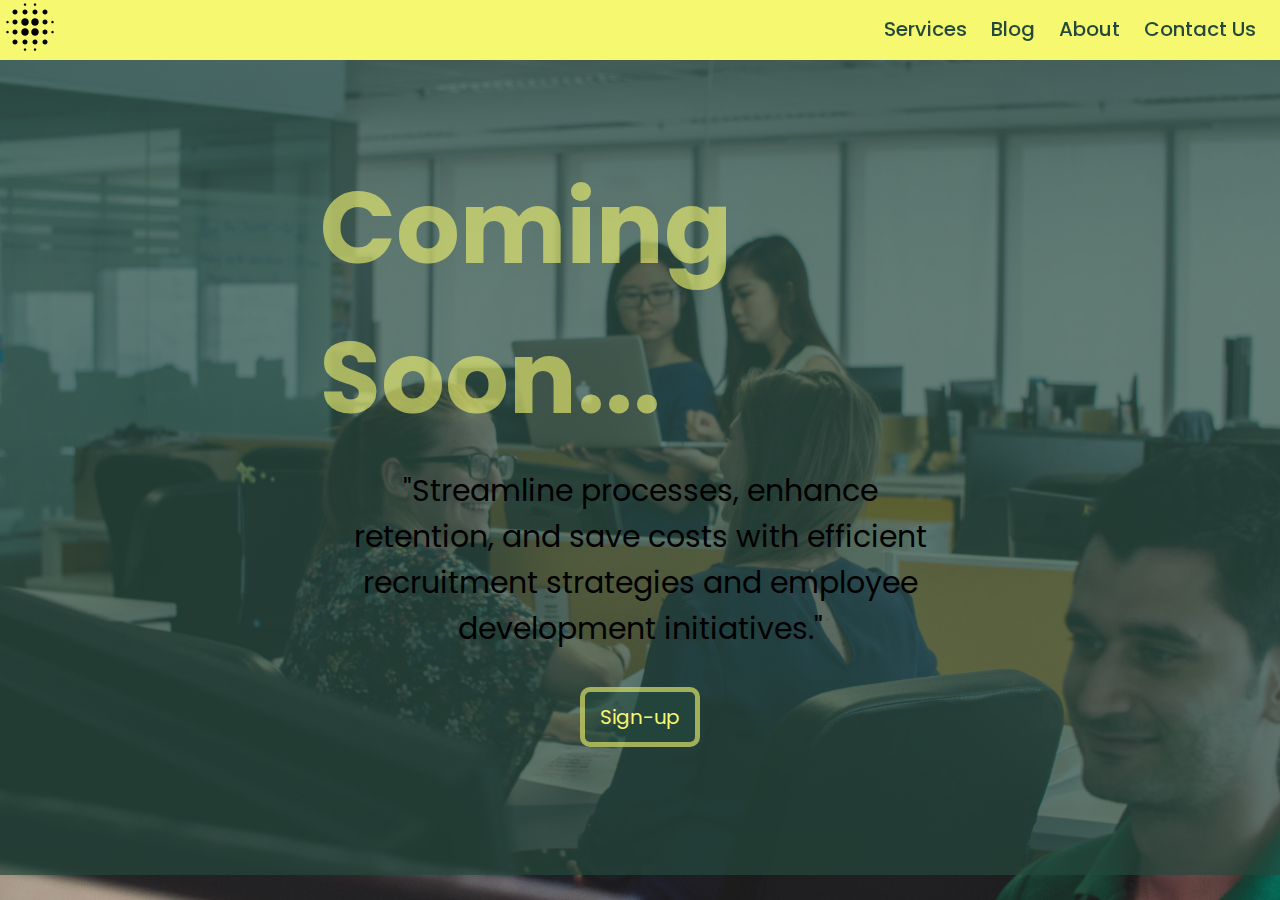
==== green.html @ b314d59e "color widget fix" ====
<!DOCTYPE html>
<html lang="en">
  <head>
    <meta charset="UTF-8" />
    <meta name="viewport" content="width=device-width, initial-scale=1.0" />
    <title>Green-Page</title>
    <link rel="stylesheet" href="green.css" />
    <link rel="preconnect" href="https://fonts.gstatic.com" crossorigin />
    <link
      href="https://fonts.googleapis.com/css2?family=Poppins:wght@100;300;400;500&display=swap"
      rel="stylesheet"
    />
  </head>
  <body>
    <header class="menu__wrapper">
      <div class="menu__bar">
        <a href="#" title="Logo">
          <svg
            xmlns="http://www.w3.org/2000/svg"
            height="60"
            viewBox="0 -960 960 960"
            width="60"
            color="white"
          >
            <path
              d="M120-380q-8 0-14-6t-6-14q0-8 6-14t14-6q8 0 14 6t6 14q0 8-6 14t-14 6Zm0-160q-8 0-14-6t-6-14q0-8 6-14t14-6q8 0 14 6t6 14q0 8-6 14t-14 6Zm120 340q-17 0-28.5-11.5T200-240q0-17 11.5-28.5T240-280q17 0 28.5 11.5T280-240q0 17-11.5 28.5T240-200Zm0-160q-17 0-28.5-11.5T200-400q0-17 11.5-28.5T240-440q17 0 28.5 11.5T280-400q0 17-11.5 28.5T240-360Zm0-160q-17 0-28.5-11.5T200-560q0-17 11.5-28.5T240-600q17 0 28.5 11.5T280-560q0 17-11.5 28.5T240-520Zm0-160q-17 0-28.5-11.5T200-720q0-17 11.5-28.5T240-760q17 0 28.5 11.5T280-720q0 17-11.5 28.5T240-680Zm160 340q-25 0-42.5-17.5T340-400q0-25 17.5-42.5T400-460q25 0 42.5 17.5T460-400q0 25-17.5 42.5T400-340Zm0-160q-25 0-42.5-17.5T340-560q0-25 17.5-42.5T400-620q25 0 42.5 17.5T460-560q0 25-17.5 42.5T400-500Zm0 300q-17 0-28.5-11.5T360-240q0-17 11.5-28.5T400-280q17 0 28.5 11.5T440-240q0 17-11.5 28.5T400-200Zm0-480q-17 0-28.5-11.5T360-720q0-17 11.5-28.5T400-760q17 0 28.5 11.5T440-720q0 17-11.5 28.5T400-680Zm0 580q-8 0-14-6t-6-14q0-8 6-14t14-6q8 0 14 6t6 14q0 8-6 14t-14 6Zm0-720q-8 0-14-6t-6-14q0-8 6-14t14-6q8 0 14 6t6 14q0 8-6 14t-14 6Zm160 480q-25 0-42.5-17.5T500-400q0-25 17.5-42.5T560-460q25 0 42.5 17.5T620-400q0 25-17.5 42.5T560-340Zm0-160q-25 0-42.5-17.5T500-560q0-25 17.5-42.5T560-620q25 0 42.5 17.5T620-560q0 25-17.5 42.5T560-500Zm0 300q-17 0-28.5-11.5T520-240q0-17 11.5-28.5T560-280q17 0 28.5 11.5T600-240q0 17-11.5 28.5T560-200Zm0-480q-17 0-28.5-11.5T520-720q0-17 11.5-28.5T560-760q17 0 28.5 11.5T600-720q0 17-11.5 28.5T560-680Zm0 580q-8 0-14-6t-6-14q0-8 6-14t14-6q8 0 14 6t6 14q0 8-6 14t-14 6Zm0-720q-8 0-14-6t-6-14q0-8 6-14t14-6q8 0 14 6t6 14q0 8-6 14t-14 6Zm160 620q-17 0-28.5-11.5T680-240q0-17 11.5-28.5T720-280q17 0 28.5 11.5T760-240q0 17-11.5 28.5T720-200Zm0-160q-17 0-28.5-11.5T680-400q0-17 11.5-28.5T720-440q17 0 28.5 11.5T760-400q0 17-11.5 28.5T720-360Zm0-160q-17 0-28.5-11.5T680-560q0-17 11.5-28.5T720-600q17 0 28.5 11.5T760-560q0 17-11.5 28.5T720-520Zm0-160q-17 0-28.5-11.5T680-720q0-17 11.5-28.5T720-760q17 0 28.5 11.5T760-720q0 17-11.5 28.5T720-680Zm120 300q-8 0-14-6t-6-14q0-8 6-14t14-6q8 0 14 6t6 14q0 8-6 14t-14 6Zm0-160q-8 0-14-6t-6-14q0-8 6-14t14-6q8 0 14 6t6 14q0 8-6 14t-14 6Z"
            />
          </svg>
        </a>
        <img
          class="menu-icon"
          src="burger-menu.svg"
          title="Burger Menu"
          alt="Burger Menu"
          onclick="toggleMenu(this)"
        />
        <ul class="navigation">
          <li>
            <a href="#services" title="Services"> Services </a>
          </li>
          <li>
            <a href="#blog" title="Blog"> Blog </a>
          </li>
          <li>
            <a href="#about" title="About"> About </a>
          </li>
          <li>
            <a href="#contact-us" title="Contact Us"> Contact Us </a>
          </li>
        </ul>
      </div>
    </header>
    <br />
    <div class="green-body">
      <div class="green-body-texts">
        <h1>Coming Soon...</h1>
        <p>
          "Streamline processes, enhance retention, and save costs with
          efficient recruitment strategies and employee development
          initiatives."
        </p>
        <button onclick="location.href='index.html'">Sign-up</button>
      </div>
    </div>
    <script src="orange.js"></script>
  </body>
</html>
---- green.css ----
:root {
  --primary: #DD946F ;
  --primary-hover: #CD7D7C;                
  --background: rgb(246, 248, 111);
  --navbar-height: 60px;
}

* {
  margin: 0;
  padding: 0;
  box-sizing: border-box;
  font-family: Poppins;
  
}

body {
  background-image: url(src/mimi-thian--VHQ0cw2euA-unsplash.jpg);
  background-size: cover;
  background-repeat: repeat;
}

.menu__wrapper {
  display: flex;
  position: fixed;
  flex-direction: row;
  z-index: 2;   
}

/* .background {
  display: flex;
  width: 100%;
  height: 100vh;
  opacity: 1;
  z-index: 1;
  background-size: cover;
  background-repeat: repeat;
} */



.menu__bar {
  margin-top: 0;
  margin-bottom: 0;
  position: fixed;
  width: 100%;
  display: flex;
  justify-content: space-between;
  align-items: center;
  flex-direction: row;
  padding-right: 24px;
  gap: 32px;
  background-color: rgb(246, 248, 111);
  height: 60px;
  /* opacity: 0.9; */
}

.menu-icon {
  cursor: pointer;
  display: flex;
  height: 32px;
  width: 32px;
}

.navigation {    
  display: flex;
  flex-direction: row;
  list-style-type: none;
  align-items: center;
  gap: 24px;
  padding: 0px;
  background-color: var(--background);
}

.logo {
  margin-left: 16px;
  width: 32px;
  height: 32px;
  cursor: pointer;
}
                  
.navigation > li {
display: flex;
position: relative;
cursor: pointer;
font-size: 1.25rem;
}

.navigation > li > a {
  color: rgb(35, 73, 61);
  border-bottom: 2px solid transparent;
  transition: all 0.3s ease;
  text-decoration: none;
  font-weight: 500;
  background-image: linear-gradient(
      to right,
      var(--primary-hover),
      var(--primary-hover) 50%,
      rgb(35, 73, 61) 50%
  );
  background-size: 200% 100%;
  background-position: -100%;
  display: inline-block;
  padding: 3px 0;
  position: relative;
  -webkit-background-clip: text;
  -webkit-text-fill-color: transparent;
  transition: all 0.2s ease-in-out;
}

.navigation > li > a:before {
  content: '';
  background: var(--primary-hover);
  display: block;
  position: absolute;
  bottom: -2px;
  left: 0;
  width: 0;
  height: 2px;
  transition: all 0.2s ease-in-out;
}

.navigation > li > a:hover {
  background-position: 0;
}
/*  hover effect inspired by 
  https://codepen.io/team/css-tricks/pen/OJOXWPp
*/

.navigation > li > a:hover::before{
  width: 100%;
}

@media (min-width: 600px) {
  .menu-icon {
      display: none;
  }
}

@media (max-width: 600px) {
  
  .navigation {
      display: none;
  }

  .menu-icon {
      display: block;
  }

  .navigation--mobile {
      top: var(--navbar-height);
      position: absolute;
      right: 0px;
      display: flex;
      padding: 80px 60px;
      min-height: 100%;
      background-color: var(--background);       
      gap: 8px;
      flex-direction: column;
      align-items: flex-start;
      opacity: 0.95;
      animation: fadein 0.3s forwards;
  }

  


  @keyframes fadein {
      0% {
          opacity: 0;
          width: 0;
          height: 0;
      }
      100% {
          opacity: 1;
          width: 100%;
          height: calc(100vh - var(--navbar-height));
      }
  }

  .navigation--mobile--fadeout {
      animation: fadeout 300ms forwards;
  }

  @keyframes fadeout {
      0% {
          opacity: 1;
          width: 100%;
          height: calc(100vh - var(--navbar-height));
      }
      100% {
          opacity: 0;
          width: 0;
          height: 0;
      }
  }

}

@media (max-width: 450px) {
  
  .navigation {
      display: none;
  }

  .menu-icon {
      display: block;
  }

  .navigation--mobile {
      top: var(--navbar-height);
      position: absolute;
      right: 0px;
      display: flex;
      padding: 80px 60px;
      min-height: 100%;
      background-color: var(--background);       
      gap: 8px;
      flex-direction: column;
      align-items: flex-start;
      opacity: 0.95;
      animation: fadein 0.3s forwards;
  }

  


  @keyframes fadein {
      0% {
          opacity: 0;
          width: 0;
          height: 0;
      }
      100% {
          opacity: 1;
          width: 100%;
          height: calc(100vh - var(--navbar-height));
      }
  }

  .navigation--mobile--fadeout {
      animation: fadeout 300ms forwards;
  }

  @keyframes fadeout {
      0% {
          opacity: 1;
          width: 100%;
          height: calc(100vh - var(--navbar-height));
      }
      100% {
          opacity: 0;
          width: 0;
          height: 0;
      }
  }

}

.green-body {
  display: flex;
  justify-content: center;
  align-items: center;
  width: 100%;
  height: 850px;
  background-color: rgb(35, 73, 61, 0.7);
}

.green-body-texts {
  display: flex;
  flex-direction: column;
  align-items: center;
  width: 50%;
}


.green-body-texts h1 {
  font-size: 100px;
  color: rgb(246, 248, 111, 0.6);
}

.green-body-texts p {
  font-size: 30px;
  text-align: center;
  padding: 15px;
}

.green-body-texts button {
  margin-top: 20px;
  padding: 10px;
  width: 120px;
  border-radius: 10px;
  font-size: 20px;
  background-color: rgb(35, 73, 61, 0.6);
  color: rgb(246, 248, 111);
  border: 5px solid rgb(246, 248, 111, 0.6);
}

.green-body-texts button:hover {
  background-color: rgb(246, 248, 111);
  color: rgb(35, 73, 61);
  border: 5px solid rgb(35, 73, 61);
}

@media (max-width: 759px) {
  .green-body .green-body-texts {
    margin-top: 80px;
  }

  .green-body .green-body-texts h1 {
    font-size: 50px;
  }

  body {
    background-image: url(src/mimi-thian--VHQ0cw2euA-unsplash.jpg);
    background-size: cover;
    background-repeat: repeat;
  }
  
}


@media (max-width: 450px) {

  .green-body .green-body-texts {
    margin-top: 60px;
  }

  .green-body .green-body-texts h1 {
    font-size: 50px;
  }

  body {
    background-image: url(src/mimi-thian--VHQ0cw2euA-unsplash.jpg);
    background-size: cover;
    background-repeat: repeat;
  }
  
}
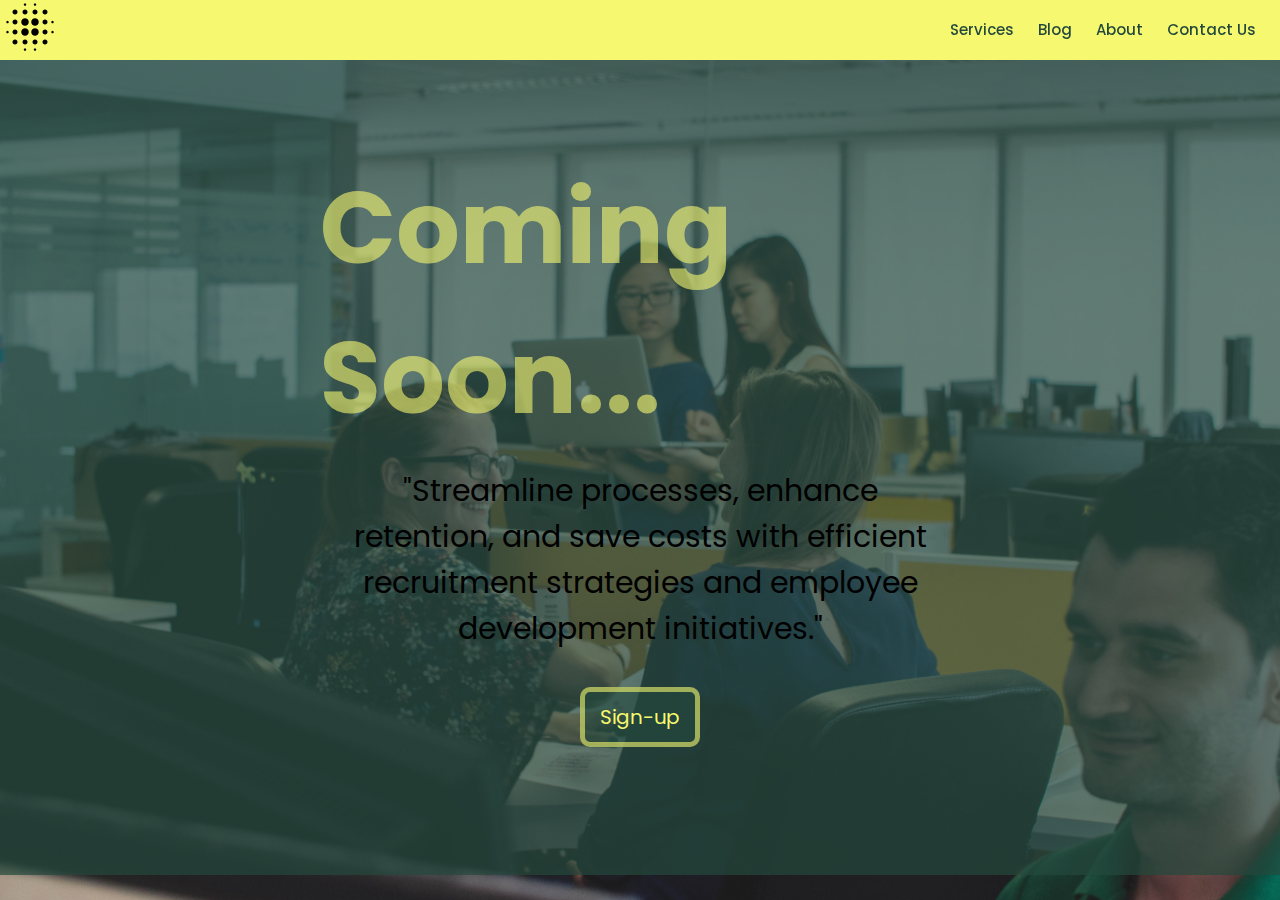
==== commit d5da5859: "final fix" ====
--- a/green.html
+++ b/green.html
@@ -27,13 +27,7 @@
             />
           </svg>
         </a>
-        <img
-          class="menu-icon"
-          src="burger-menu.svg"
-          title="Burger Menu"
-          alt="Burger Menu"
-          onclick="toggleMenu(this)"
-        />
+
         <ul class="navigation">
           <li>
             <a href="#services" title="Services"> Services </a>
--- a/green.css
+++ b/green.css
@@ -1,6 +1,6 @@
 :root {
-  --primary: #DD946F ;
-  --primary-hover: #CD7D7C;                
+  --primary: #dd946f;
+  --primary-hover: #cd7d7c;
   --background: rgb(246, 248, 111);
   --navbar-height: 60px;
 }
@@ -10,7 +10,6 @@
   padding: 0;
   box-sizing: border-box;
   font-family: Poppins;
-  
 }
 
 body {
@@ -23,7 +22,7 @@
   display: flex;
   position: fixed;
   flex-direction: row;
-  z-index: 2;   
+  z-index: 2;
 }
 
 /* .background {
@@ -36,8 +35,6 @@
   background-repeat: repeat;
 } */
 
-
-
 .menu__bar {
   margin-top: 0;
   margin-bottom: 0;
@@ -61,7 +58,7 @@
   width: 32px;
 }
 
-.navigation {    
+.navigation {
   display: flex;
   flex-direction: row;
   list-style-type: none;
@@ -77,12 +74,12 @@
   height: 32px;
   cursor: pointer;
 }
-                  
+
 .navigation > li {
-display: flex;
-position: relative;
-cursor: pointer;
-font-size: 1.25rem;
+  display: flex;
+  position: relative;
+  cursor: pointer;
+  font-size: 1.25rem;
 }
 
 .navigation > li > a {
@@ -92,10 +89,10 @@
   text-decoration: none;
   font-weight: 500;
   background-image: linear-gradient(
-      to right,
-      var(--primary-hover),
-      var(--primary-hover) 50%,
-      rgb(35, 73, 61) 50%
+    to right,
+    var(--primary-hover),
+    var(--primary-hover) 50%,
+    rgb(35, 73, 61) 50%
   );
   background-size: 200% 100%;
   background-position: -100%;
@@ -108,7 +105,7 @@
 }
 
 .navigation > li > a:before {
-  content: '';
+  content: "";
   background: var(--primary-hover);
   display: block;
   position: absolute;
@@ -126,134 +123,20 @@
   https://codepen.io/team/css-tricks/pen/OJOXWPp
 */
 
-.navigation > li > a:hover::before{
-  width: 100%;
-}
-
-@media (min-width: 600px) {
-  .menu-icon {
-      display: none;
-  }
-}
-
-@media (max-width: 600px) {
-  
-  .navigation {
-      display: none;
-  }
-
-  .menu-icon {
-      display: block;
-  }
-
-  .navigation--mobile {
-      top: var(--navbar-height);
-      position: absolute;
-      right: 0px;
-      display: flex;
-      padding: 80px 60px;
-      min-height: 100%;
-      background-color: var(--background);       
-      gap: 8px;
-      flex-direction: column;
-      align-items: flex-start;
-      opacity: 0.95;
-      animation: fadein 0.3s forwards;
-  }
-
-  
-
-
-  @keyframes fadein {
-      0% {
-          opacity: 0;
-          width: 0;
-          height: 0;
-      }
-      100% {
-          opacity: 1;
-          width: 100%;
-          height: calc(100vh - var(--navbar-height));
-      }
-  }
-
-  .navigation--mobile--fadeout {
-      animation: fadeout 300ms forwards;
-  }
-
-  @keyframes fadeout {
-      0% {
-          opacity: 1;
-          width: 100%;
-          height: calc(100vh - var(--navbar-height));
-      }
-      100% {
-          opacity: 0;
-          width: 0;
-          height: 0;
-      }
-  }
-
-}
-
-@media (max-width: 450px) {
-  
-  .navigation {
-      display: none;
-  }
-
-  .menu-icon {
-      display: block;
-  }
-
-  .navigation--mobile {
-      top: var(--navbar-height);
-      position: absolute;
-      right: 0px;
-      display: flex;
-      padding: 80px 60px;
-      min-height: 100%;
-      background-color: var(--background);       
-      gap: 8px;
-      flex-direction: column;
-      align-items: flex-start;
-      opacity: 0.95;
-      animation: fadein 0.3s forwards;
-  }
-
-  
-
-
-  @keyframes fadein {
-      0% {
-          opacity: 0;
-          width: 0;
-          height: 0;
-      }
-      100% {
-          opacity: 1;
-          width: 100%;
-          height: calc(100vh - var(--navbar-height));
-      }
-  }
-
-  .navigation--mobile--fadeout {
-      animation: fadeout 300ms forwards;
-  }
-
-  @keyframes fadeout {
-      0% {
-          opacity: 1;
-          width: 100%;
-          height: calc(100vh - var(--navbar-height));
-      }
-      100% {
-          opacity: 0;
-          width: 0;
-          height: 0;
-      }
-  }
-
+.navigation > li > a:hover::before {
+  width: 100%;
+}
+
+@media (min-width: 375px) {
+  .navigation > li > a {
+    font-size: 15px;
+  }
+}
+
+@media (max-width: 759px) {
+  .navigation > li > a {
+    font-size: 15px;
+  }
 }
 
 .green-body {
@@ -271,7 +154,6 @@
   align-items: center;
   width: 50%;
 }
-
 
 .green-body-texts h1 {
   font-size: 100px;
@@ -302,39 +184,36 @@
 }
 
 @media (max-width: 759px) {
+  .green-body {
+    height: 100vh;
+  }
+
   .green-body .green-body-texts {
     margin-top: 80px;
   }
 
   .green-body .green-body-texts h1 {
-    font-size: 50px;
-  }
-
-  body {
-    background-image: url(src/mimi-thian--VHQ0cw2euA-unsplash.jpg);
-    background-size: cover;
-    background-repeat: repeat;
-  }
-  
-}
-
-
-@media (max-width: 450px) {
+    font-size: 30px;
+  }
+  .green-body .green-body-texts p {
+    font-size: 15px;
+  }
+}
+
+@media (max-width: 375px) {
+  .green-body {
+    height: 100vh;
+  }
 
   .green-body .green-body-texts {
     margin-top: 60px;
   }
 
   .green-body .green-body-texts h1 {
-    font-size: 50px;
-  }
-
-  body {
-    background-image: url(src/mimi-thian--VHQ0cw2euA-unsplash.jpg);
-    background-size: cover;
-    background-repeat: repeat;
-  }
-  
-}
-
-
+    font-size: 30px;
+  }
+
+  .green-body .green-body-texts p {
+    font-style: 15px;
+  }
+}
